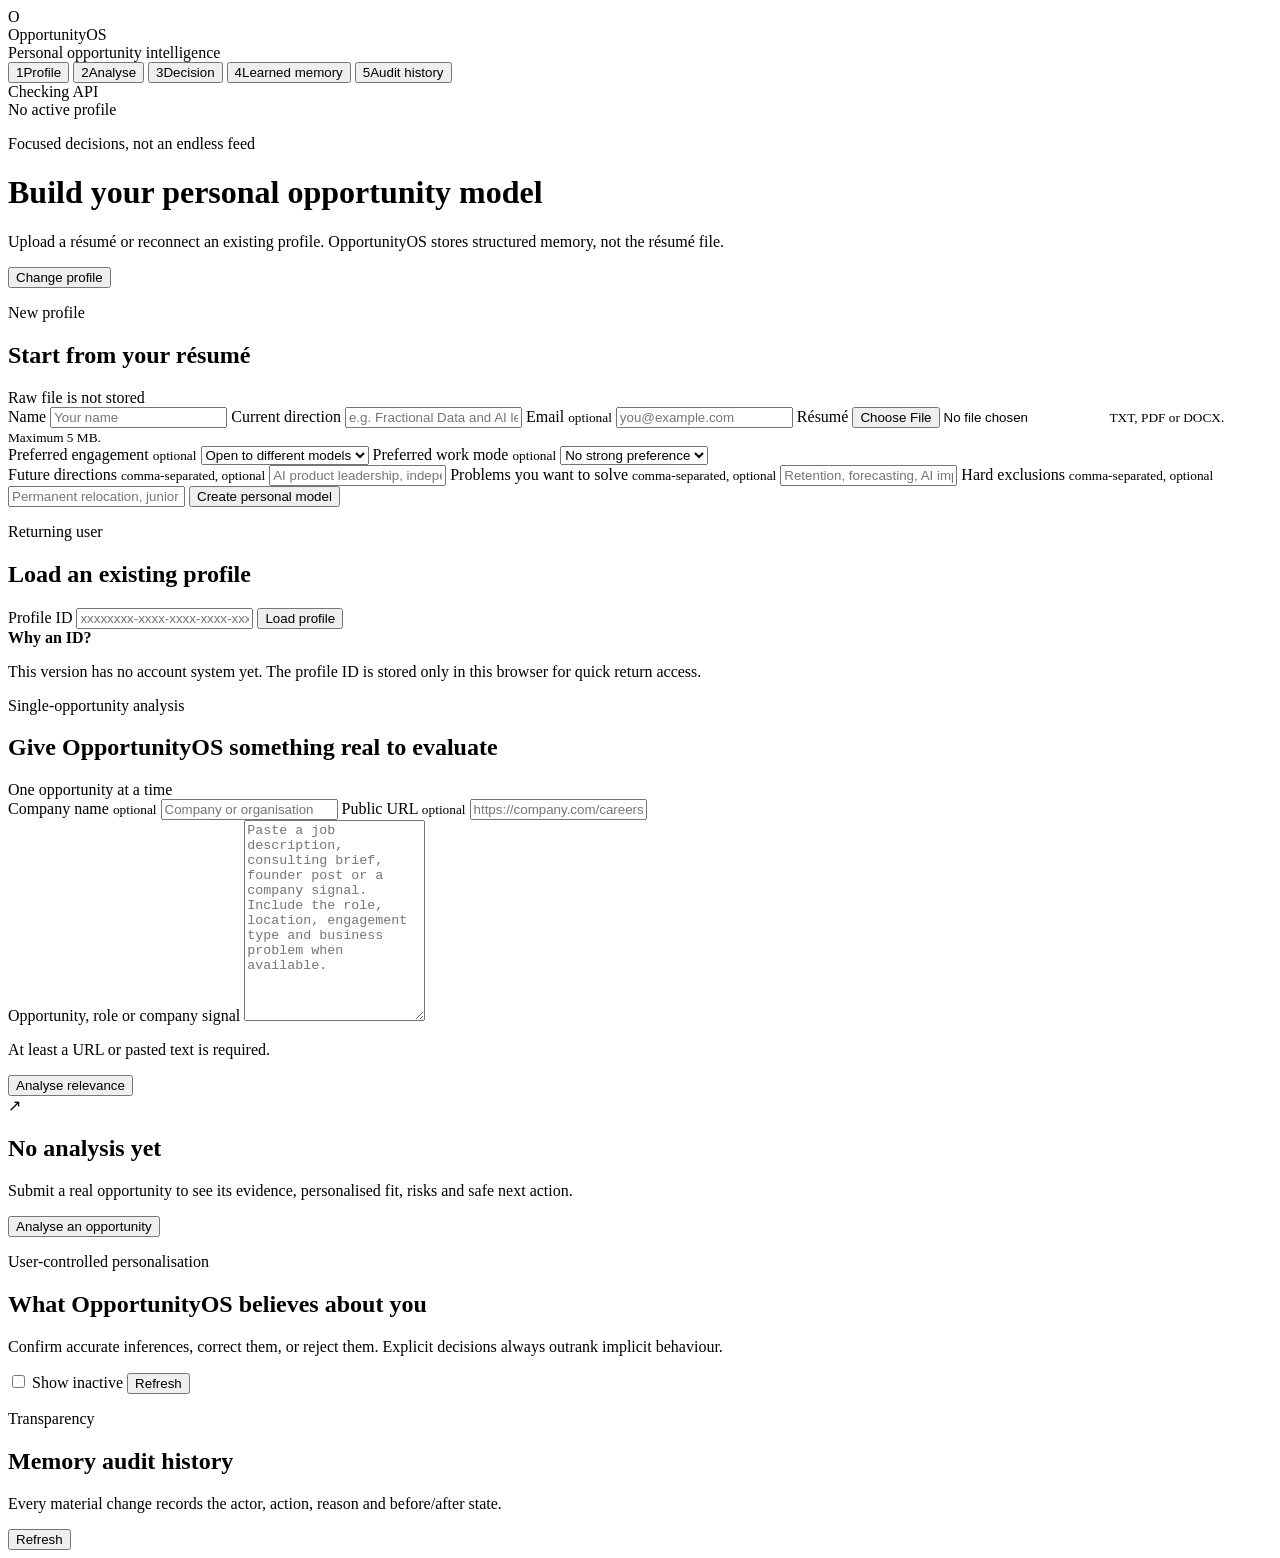
==== src/opportunityos/web/static/index.html @ a58ad83d "add web workspace shell" ====
<!doctype html>
<html lang="en">
<head>
  <meta charset="utf-8">
  <meta name="viewport" content="width=device-width, initial-scale=1">
  <meta name="description" content="OpportunityOS personal opportunity intelligence workspace">
  <title>OpportunityOS</title>
  <link rel="stylesheet" href="/static/base.css">
  <link rel="stylesheet" href="/static/components.css">
</head>
<body>
  <div class="app-shell">
    <aside class="sidebar">
      <div class="brand-block">
        <div class="brand-mark">O</div>
        <div>
          <div class="brand-name">OpportunityOS</div>
          <div class="brand-caption">Personal opportunity intelligence</div>
        </div>
      </div>

      <nav class="nav-list" aria-label="Workspace navigation">
        <button class="nav-item is-active" data-view="profile-view">
          <span class="nav-number">1</span><span>Profile</span>
        </button>
        <button class="nav-item" data-view="analyse-view">
          <span class="nav-number">2</span><span>Analyse</span>
        </button>
        <button class="nav-item" data-view="result-view">
          <span class="nav-number">3</span><span>Decision</span>
        </button>
        <button class="nav-item" data-view="memory-view">
          <span class="nav-number">4</span><span>Learned memory</span>
        </button>
        <button class="nav-item" data-view="audit-view">
          <span class="nav-number">5</span><span>Audit history</span>
        </button>
      </nav>

      <div class="sidebar-footer">
        <div class="status-line">
          <span id="health-dot" class="status-dot"></span>
          <span id="health-label">Checking API</span>
        </div>
        <div id="active-user-label" class="active-user-label">No active profile</div>
      </div>
    </aside>

    <main class="workspace">
      <header class="workspace-header">
        <div>
          <p class="eyebrow">Focused decisions, not an endless feed</p>
          <h1 id="view-title">Build your personal opportunity model</h1>
          <p id="view-description" class="view-description">
            Upload a résumé or reconnect an existing profile. OpportunityOS stores structured memory, not the résumé file.
          </p>
        </div>
        <button id="change-profile-button" class="button button-ghost is-hidden" type="button">Change profile</button>
      </header>

      <div id="notice" class="notice is-hidden" role="status" aria-live="polite"></div>

      <section id="profile-view" class="view-panel is-active">
        <div class="split-grid">
          <article class="card card-primary">
            <div class="card-heading">
              <div>
                <p class="section-kicker">New profile</p>
                <h2>Start from your résumé</h2>
              </div>
              <span class="privacy-badge">Raw file is not stored</span>
            </div>
            <form id="onboarding-form" class="form-stack">
              <label>
                <span>Name</span>
                <input name="display_name" required minlength="2" placeholder="Your name">
              </label>
              <label>
                <span>Current direction</span>
                <input name="headline" placeholder="e.g. Fractional Data and AI leader">
              </label>
              <label>
                <span>Email <small>optional</small></span>
                <input name="email" type="email" placeholder="you@example.com">
              </label>
              <label class="file-field">
                <span>Résumé</span>
                <input name="file" type="file" required accept=".txt,.pdf,.docx">
                <small>TXT, PDF or DOCX. Maximum 5 MB.</small>
              </label>
              <div class="two-column-fields">
                <label>
                  <span>Preferred engagement <small>optional</small></span>
                  <select name="preferred_engagement">
                    <option value="">Open to different models</option>
                    <option value="fractional">Fractional</option>
                    <option value="consulting">Consulting project</option>
                    <option value="contract">Contract</option>
                    <option value="full_time">Full-time</option>
                    <option value="advisory">Advisory</option>
                    <option value="partnership">Partnership</option>
                  </select>
                </label>
                <label>
                  <span>Preferred work mode <small>optional</small></span>
                  <select name="work_mode">
                    <option value="">No strong preference</option>
                    <option value="remote">Remote</option>
                    <option value="hybrid">Hybrid</option>
                    <option value="onsite">On-site</option>
                  </select>
                </label>
              </div>
              <label>
                <span>Future directions <small>comma-separated, optional</small></span>
                <input name="aspirations" placeholder="AI product leadership, independent consulting">
              </label>
              <label>
                <span>Problems you want to solve <small>comma-separated, optional</small></span>
                <input name="problem_areas" placeholder="Retention, forecasting, AI implementation">
              </label>
              <label>
                <span>Hard exclusions <small>comma-separated, optional</small></span>
                <input name="hard_exclusions" placeholder="Permanent relocation, junior roles">
              </label>
              <button class="button button-primary" type="submit">Create personal model</button>
            </form>
          </article>

          <article class="card">
            <div class="card-heading">
              <div>
                <p class="section-kicker">Returning user</p>
                <h2>Load an existing profile</h2>
              </div>
            </div>
            <form id="load-profile-form" class="form-stack compact-form">
              <label>
                <span>Profile ID</span>
                <input id="profile-id-input" name="user_id" required placeholder="xxxxxxxx-xxxx-xxxx-xxxx-xxxxxxxxxxxx">
              </label>
              <button class="button button-secondary" type="submit">Load profile</button>
            </form>
            <div class="explanation-box">
              <strong>Why an ID?</strong>
              <p>This version has no account system yet. The profile ID is stored only in this browser for quick return access.</p>
            </div>
          </article>
        </div>

        <article id="profile-summary" class="card is-hidden"></article>
      </section>

      <section id="analyse-view" class="view-panel">
        <article class="card">
          <div class="card-heading">
            <div>
              <p class="section-kicker">Single-opportunity analysis</p>
              <h2>Give OpportunityOS something real to evaluate</h2>
            </div>
            <span class="selective-badge">One opportunity at a time</span>
          </div>
          <form id="analysis-form" class="form-stack">
            <div class="two-column-fields">
              <label>
                <span>Company name <small>optional</small></span>
                <input name="company_hint" placeholder="Company or organisation">
              </label>
              <label>
                <span>Public URL <small>optional</small></span>
                <input name="source_url" type="url" placeholder="https://company.com/careers/role">
              </label>
            </div>
            <label>
              <span>Opportunity, role or company signal</span>
              <textarea name="raw_text" rows="13" placeholder="Paste a job description, consulting brief, founder post or a company signal. Include the role, location, engagement type and business problem when available."></textarea>
            </label>
            <div class="form-action-row">
              <p>At least a URL or pasted text is required.</p>
              <button class="button button-primary" type="submit">Analyse relevance</button>
            </div>
          </form>
        </article>
      </section>

      <section id="result-view" class="view-panel">
        <div id="analysis-empty" class="empty-state">
          <div class="empty-icon">↗</div>
          <h2>No analysis yet</h2>
          <p>Submit a real opportunity to see its evidence, personalised fit, risks and safe next action.</p>
          <button class="button button-secondary" data-go="analyse-view" type="button">Analyse an opportunity</button>
        </div>
        <div id="analysis-result" class="is-hidden"></div>
      </section>

      <section id="memory-view" class="view-panel">
        <div class="section-toolbar">
          <div>
            <p class="section-kicker">User-controlled personalisation</p>
            <h2>What OpportunityOS believes about you</h2>
            <p>Confirm accurate inferences, correct them, or reject them. Explicit decisions always outrank implicit behaviour.</p>
          </div>
          <div class="toolbar-actions">
            <label class="toggle-label"><input id="include-inactive-toggle" type="checkbox"> Show inactive</label>
            <button id="refresh-memory-button" class="button button-secondary" type="button">Refresh</button>
          </div>
        </div>
        <div id="memory-content" class="memory-layout"></div>
      </section>

      <section id="audit-view" class="view-panel">
        <div class="section-toolbar">
          <div>
            <p class="section-kicker">Transparency</p>
            <h2>Memory audit history</h2>
            <p>Every material change records the actor, action, reason and before/after state.</p>
          </div>
          <button id="refresh-audit-button" class="button button-secondary" type="button">Refresh</button>
        </div>
        <div id="audit-content" class="audit-list"></div>
      </section>
    </main>
  </div>

  <dialog id="memory-dialog" class="modal">
    <form id="memory-edit-form" method="dialog">
      <div class="modal-heading">
        <div>
          <p class="section-kicker">Correct memory</p>
          <h2>Edit the structured value</h2>
        </div>
        <button id="close-memory-dialog" class="icon-button" type="button" aria-label="Close">×</button>
      </div>
      <input id="memory-edit-id" type="hidden">
      <label>
        <span>Key</span>
        <input id="memory-edit-key" required>
      </label>
      <label>
        <span>Value as JSON</span>
        <textarea id="memory-edit-value" rows="12" spellcheck="false" required></textarea>
      </label>
      <label>
        <span>Reason <small>optional</small></span>
        <input id="memory-edit-reason" placeholder="Why are you correcting this?">
      </label>
      <div class="modal-actions">
        <button class="button button-ghost" value="cancel" type="button" id="cancel-memory-edit">Cancel</button>
        <button class="button button-primary" type="submit">Save correction</button>
      </div>
    </form>
  </dialog>

  <script src="/static/core.js" defer></script>
  <script src="/static/analysis.js" defer></script>
  <script src="/static/memory.js" defer></script>
  <script src="/static/app.js" defer></script>
</body>
</html>
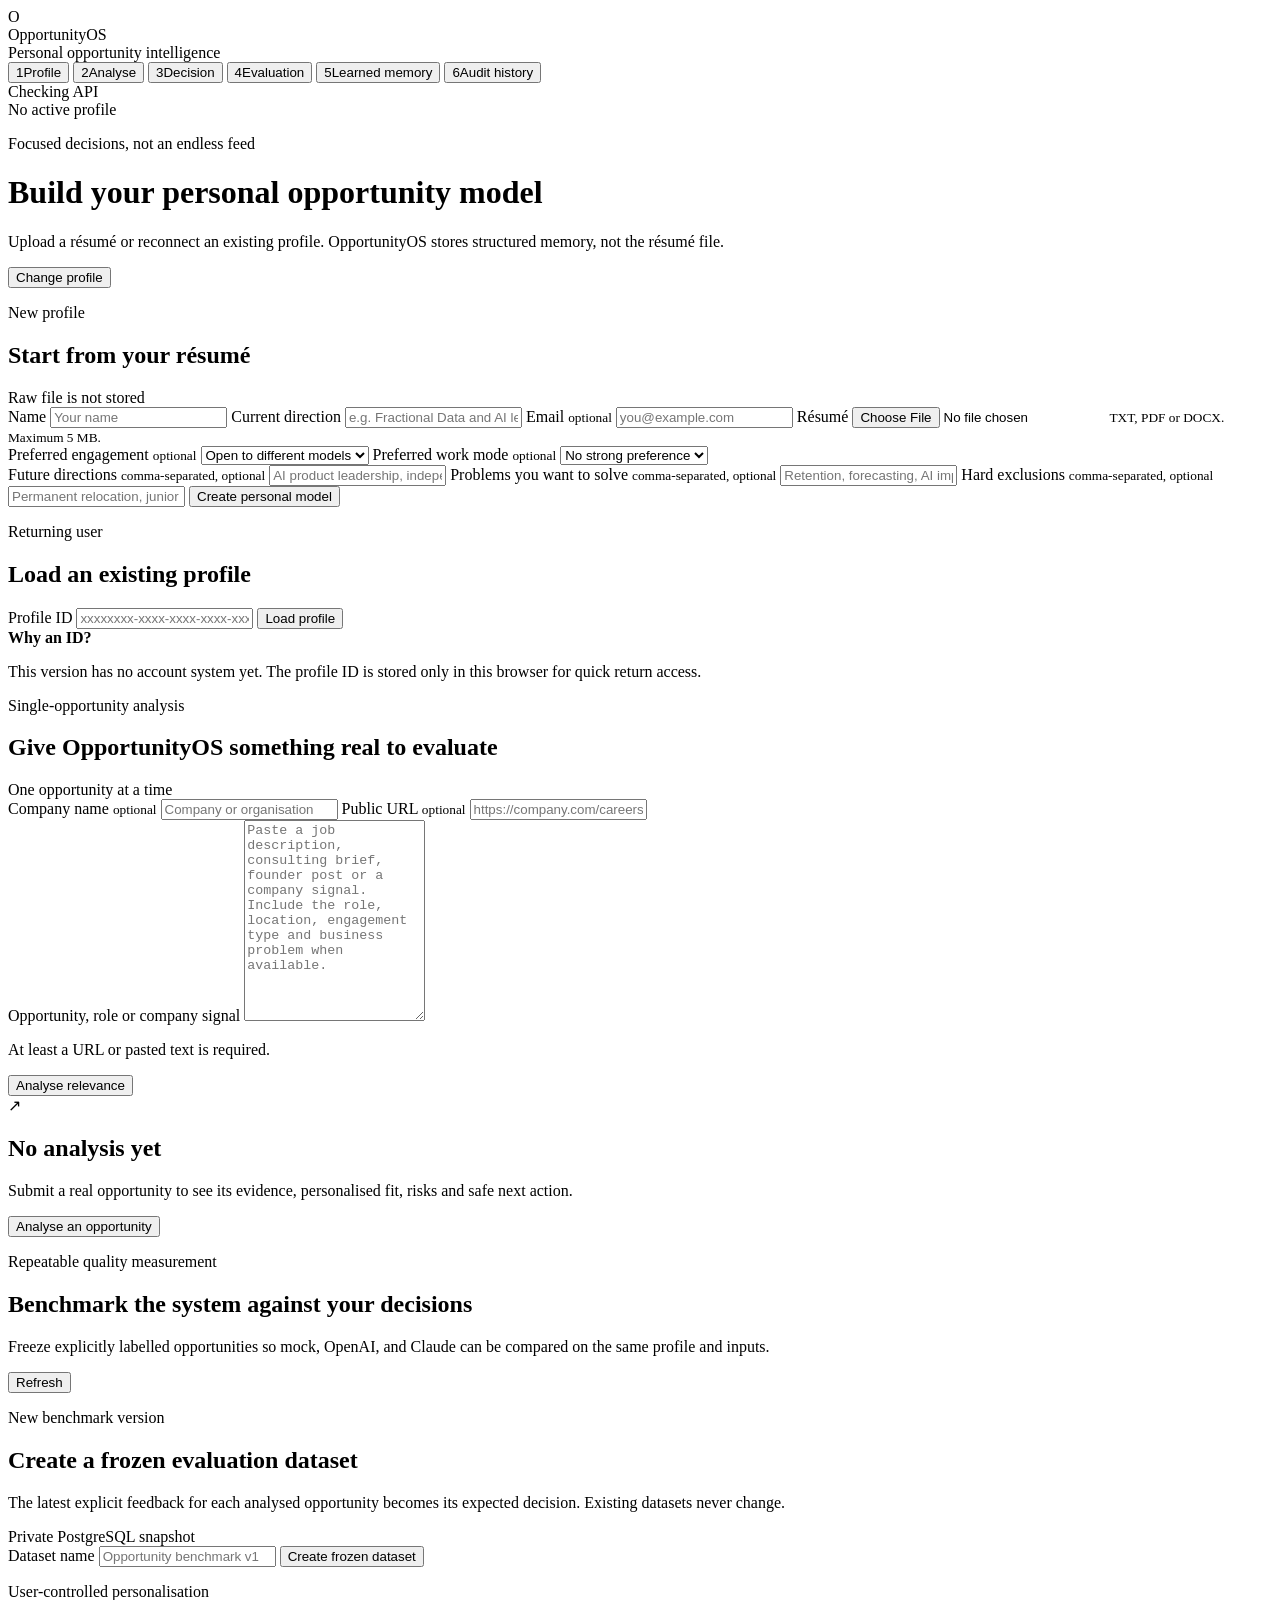
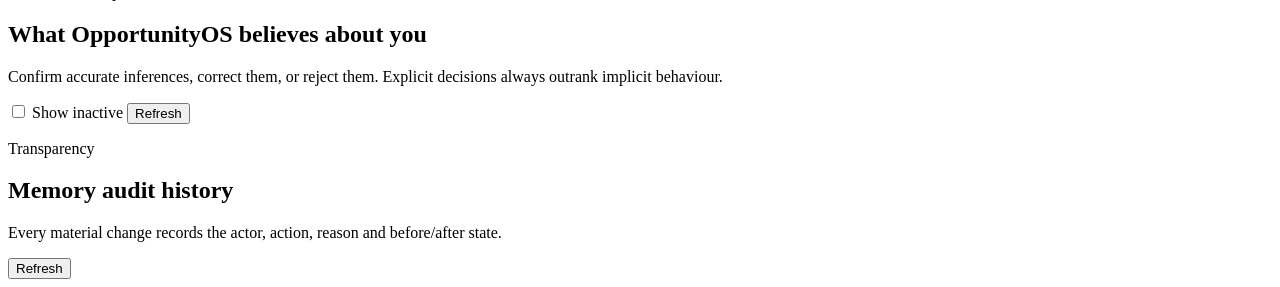
==== commit e4ab6b0f: "Restore evaluation workspace shell" ====
--- a/src/opportunityos/web/static/index.html
+++ b/src/opportunityos/web/static/index.html
@@ -29,11 +29,14 @@
         <button class="nav-item" data-view="result-view">
           <span class="nav-number">3</span><span>Decision</span>
         </button>
+        <button class="nav-item" data-view="evaluation-view">
+          <span class="nav-number">4</span><span>Evaluation</span>
+        </button>
         <button class="nav-item" data-view="memory-view">
-          <span class="nav-number">4</span><span>Learned memory</span>
+          <span class="nav-number">5</span><span>Learned memory</span>
         </button>
         <button class="nav-item" data-view="audit-view">
-          <span class="nav-number">5</span><span>Audit history</span>
+          <span class="nav-number">6</span><span>Audit history</span>
         </button>
       </nav>
 
@@ -193,6 +196,38 @@
         <div id="analysis-result" class="is-hidden"></div>
       </section>
 
+      <section id="evaluation-view" class="view-panel">
+        <div class="section-toolbar">
+          <div>
+            <p class="section-kicker">Repeatable quality measurement</p>
+            <h2>Benchmark the system against your decisions</h2>
+            <p>Freeze explicitly labelled opportunities so mock, OpenAI, and Claude can be compared on the same profile and inputs.</p>
+          </div>
+          <button id="refresh-evaluations-button" class="button button-secondary" type="button">Refresh</button>
+        </div>
+
+        <article class="card">
+          <div class="card-heading">
+            <div>
+              <p class="section-kicker">New benchmark version</p>
+              <h2>Create a frozen evaluation dataset</h2>
+              <p class="memory-value">The latest explicit feedback for each analysed opportunity becomes its expected decision. Existing datasets never change.</p>
+            </div>
+            <span class="privacy-badge">Private PostgreSQL snapshot</span>
+          </div>
+          <form id="evaluation-dataset-form" class="form-stack compact-form">
+            <label>
+              <span>Dataset name</span>
+              <input name="name" required minlength="2" maxlength="200" placeholder="Opportunity benchmark v1">
+            </label>
+            <button class="button button-primary" type="submit">Create frozen dataset</button>
+          </form>
+        </article>
+
+        <div id="evaluation-datasets" class="evaluation-layout"></div>
+        <div id="evaluation-report" class="evaluation-layout is-hidden"></div>
+      </section>
+
       <section id="memory-view" class="view-panel">
         <div class="section-toolbar">
           <div>
@@ -253,6 +288,7 @@
 
   <script src="/static/core.js" defer></script>
   <script src="/static/analysis.js" defer></script>
+  <script src="/static/evaluation.js" defer></script>
   <script src="/static/memory.js" defer></script>
   <script src="/static/app.js" defer></script>
 </body>
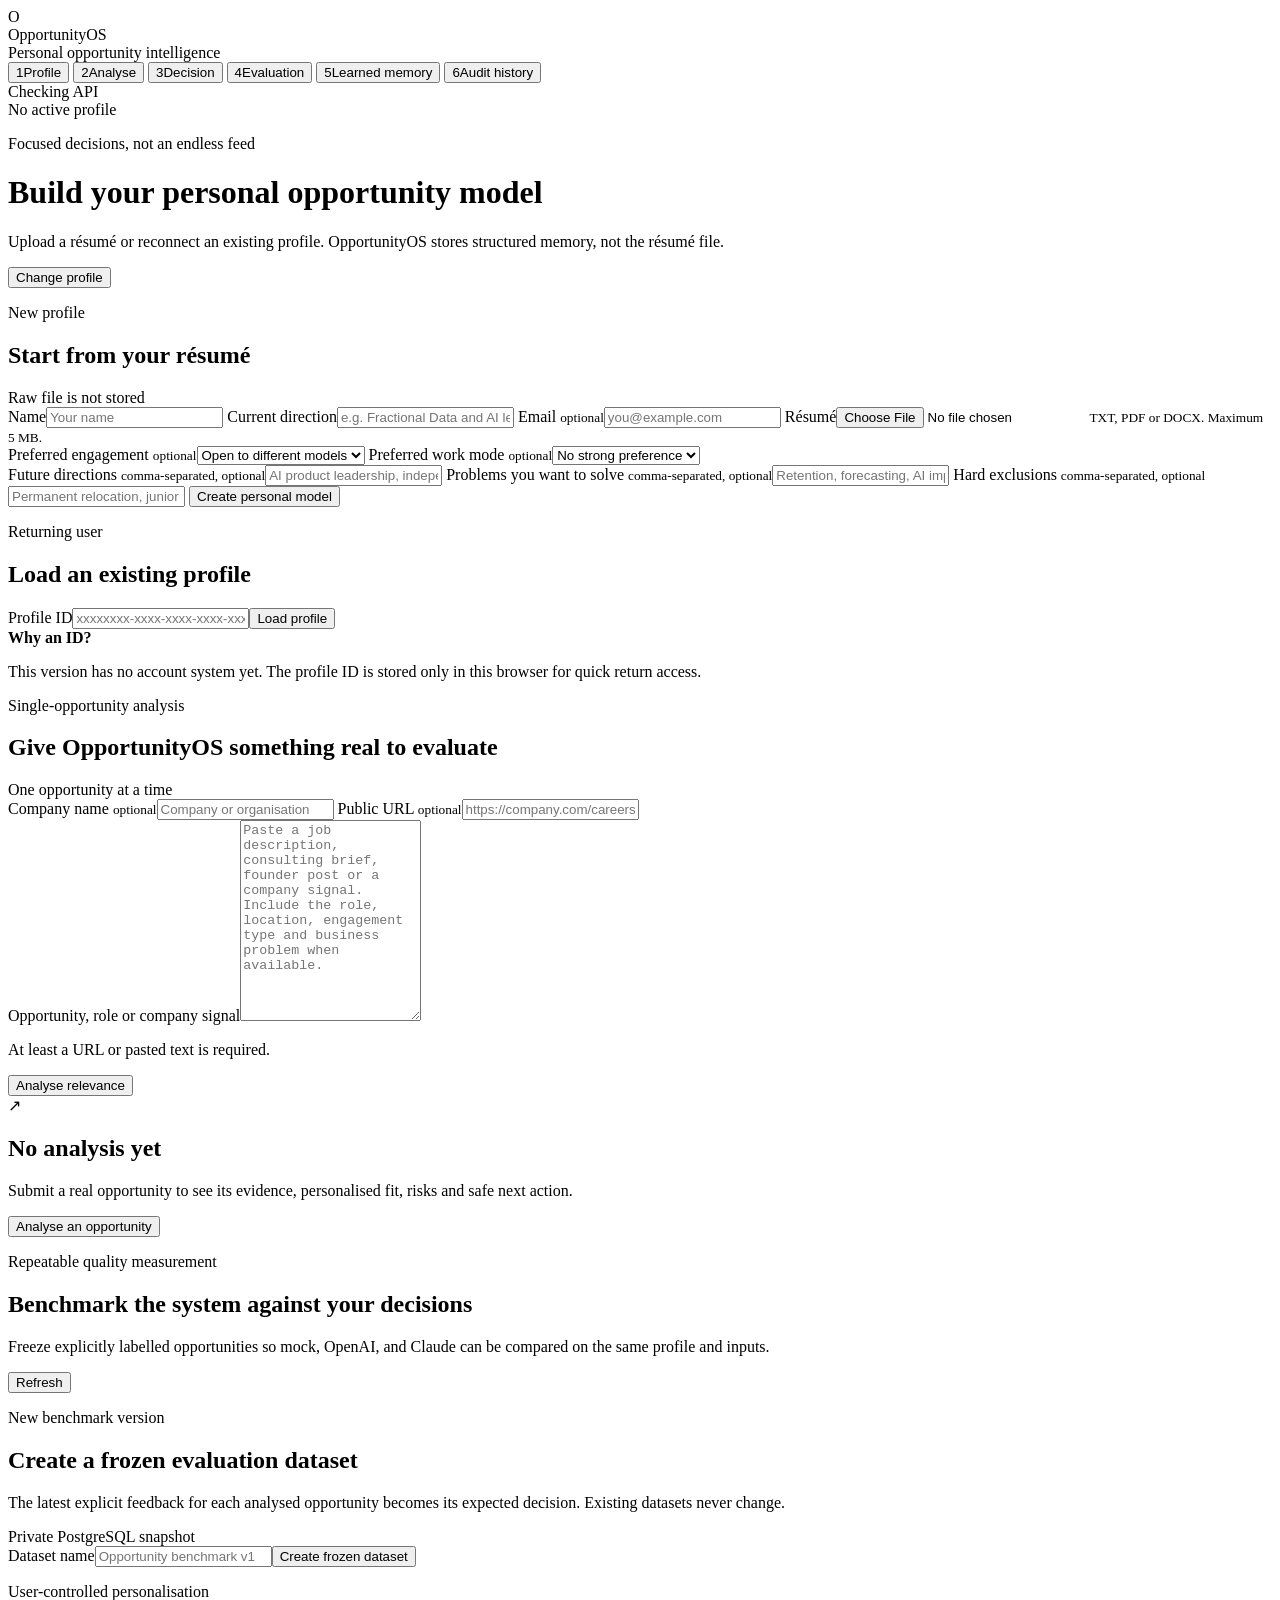
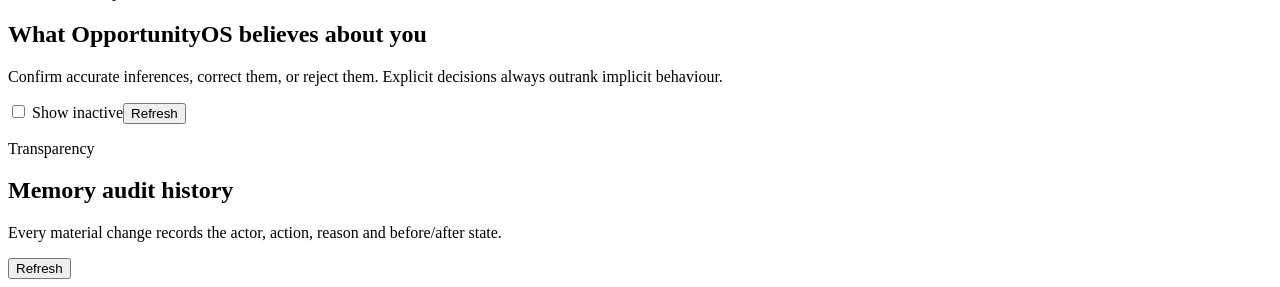
==== commit 23c4fc44: "Add reason-aware feedback dialog" ====
--- a/src/opportunityos/web/static/index.html
+++ b/src/opportunityos/web/static/index.html
@@ -74,215 +74,98 @@
               <span class="privacy-badge">Raw file is not stored</span>
             </div>
             <form id="onboarding-form" class="form-stack">
-              <label>
-                <span>Name</span>
-                <input name="display_name" required minlength="2" placeholder="Your name">
-              </label>
-              <label>
-                <span>Current direction</span>
-                <input name="headline" placeholder="e.g. Fractional Data and AI leader">
-              </label>
-              <label>
-                <span>Email <small>optional</small></span>
-                <input name="email" type="email" placeholder="you@example.com">
-              </label>
-              <label class="file-field">
-                <span>Résumé</span>
-                <input name="file" type="file" required accept=".txt,.pdf,.docx">
-                <small>TXT, PDF or DOCX. Maximum 5 MB.</small>
-              </label>
+              <label><span>Name</span><input name="display_name" required minlength="2" placeholder="Your name"></label>
+              <label><span>Current direction</span><input name="headline" placeholder="e.g. Fractional Data and AI leader"></label>
+              <label><span>Email <small>optional</small></span><input name="email" type="email" placeholder="you@example.com"></label>
+              <label class="file-field"><span>Résumé</span><input name="file" type="file" required accept=".txt,.pdf,.docx"><small>TXT, PDF or DOCX. Maximum 5 MB.</small></label>
               <div class="two-column-fields">
-                <label>
-                  <span>Preferred engagement <small>optional</small></span>
-                  <select name="preferred_engagement">
-                    <option value="">Open to different models</option>
-                    <option value="fractional">Fractional</option>
-                    <option value="consulting">Consulting project</option>
-                    <option value="contract">Contract</option>
-                    <option value="full_time">Full-time</option>
-                    <option value="advisory">Advisory</option>
-                    <option value="partnership">Partnership</option>
-                  </select>
-                </label>
-                <label>
-                  <span>Preferred work mode <small>optional</small></span>
-                  <select name="work_mode">
-                    <option value="">No strong preference</option>
-                    <option value="remote">Remote</option>
-                    <option value="hybrid">Hybrid</option>
-                    <option value="onsite">On-site</option>
-                  </select>
-                </label>
+                <label><span>Preferred engagement <small>optional</small></span><select name="preferred_engagement"><option value="">Open to different models</option><option value="fractional">Fractional</option><option value="consulting">Consulting project</option><option value="contract">Contract</option><option value="full_time">Full-time</option><option value="advisory">Advisory</option><option value="partnership">Partnership</option></select></label>
+                <label><span>Preferred work mode <small>optional</small></span><select name="work_mode"><option value="">No strong preference</option><option value="remote">Remote</option><option value="hybrid">Hybrid</option><option value="onsite">On-site</option></select></label>
               </div>
-              <label>
-                <span>Future directions <small>comma-separated, optional</small></span>
-                <input name="aspirations" placeholder="AI product leadership, independent consulting">
-              </label>
-              <label>
-                <span>Problems you want to solve <small>comma-separated, optional</small></span>
-                <input name="problem_areas" placeholder="Retention, forecasting, AI implementation">
-              </label>
-              <label>
-                <span>Hard exclusions <small>comma-separated, optional</small></span>
-                <input name="hard_exclusions" placeholder="Permanent relocation, junior roles">
-              </label>
+              <label><span>Future directions <small>comma-separated, optional</small></span><input name="aspirations" placeholder="AI product leadership, independent consulting"></label>
+              <label><span>Problems you want to solve <small>comma-separated, optional</small></span><input name="problem_areas" placeholder="Retention, forecasting, AI implementation"></label>
+              <label><span>Hard exclusions <small>comma-separated, optional</small></span><input name="hard_exclusions" placeholder="Permanent relocation, junior roles"></label>
               <button class="button button-primary" type="submit">Create personal model</button>
             </form>
           </article>
 
           <article class="card">
-            <div class="card-heading">
-              <div>
-                <p class="section-kicker">Returning user</p>
-                <h2>Load an existing profile</h2>
-              </div>
-            </div>
-            <form id="load-profile-form" class="form-stack compact-form">
-              <label>
-                <span>Profile ID</span>
-                <input id="profile-id-input" name="user_id" required placeholder="xxxxxxxx-xxxx-xxxx-xxxx-xxxxxxxxxxxx">
-              </label>
-              <button class="button button-secondary" type="submit">Load profile</button>
-            </form>
-            <div class="explanation-box">
-              <strong>Why an ID?</strong>
-              <p>This version has no account system yet. The profile ID is stored only in this browser for quick return access.</p>
-            </div>
+            <div class="card-heading"><div><p class="section-kicker">Returning user</p><h2>Load an existing profile</h2></div></div>
+            <form id="load-profile-form" class="form-stack compact-form"><label><span>Profile ID</span><input id="profile-id-input" name="user_id" required placeholder="xxxxxxxx-xxxx-xxxx-xxxx-xxxxxxxxxxxx"></label><button class="button button-secondary" type="submit">Load profile</button></form>
+            <div class="explanation-box"><strong>Why an ID?</strong><p>This version has no account system yet. The profile ID is stored only in this browser for quick return access.</p></div>
           </article>
         </div>
-
         <article id="profile-summary" class="card is-hidden"></article>
       </section>
 
       <section id="analyse-view" class="view-panel">
         <article class="card">
-          <div class="card-heading">
-            <div>
-              <p class="section-kicker">Single-opportunity analysis</p>
-              <h2>Give OpportunityOS something real to evaluate</h2>
-            </div>
-            <span class="selective-badge">One opportunity at a time</span>
-          </div>
+          <div class="card-heading"><div><p class="section-kicker">Single-opportunity analysis</p><h2>Give OpportunityOS something real to evaluate</h2></div><span class="selective-badge">One opportunity at a time</span></div>
           <form id="analysis-form" class="form-stack">
             <div class="two-column-fields">
-              <label>
-                <span>Company name <small>optional</small></span>
-                <input name="company_hint" placeholder="Company or organisation">
-              </label>
-              <label>
-                <span>Public URL <small>optional</small></span>
-                <input name="source_url" type="url" placeholder="https://company.com/careers/role">
-              </label>
+              <label><span>Company name <small>optional</small></span><input name="company_hint" placeholder="Company or organisation"></label>
+              <label><span>Public URL <small>optional</small></span><input name="source_url" type="url" placeholder="https://company.com/careers/role"></label>
             </div>
-            <label>
-              <span>Opportunity, role or company signal</span>
-              <textarea name="raw_text" rows="13" placeholder="Paste a job description, consulting brief, founder post or a company signal. Include the role, location, engagement type and business problem when available."></textarea>
-            </label>
-            <div class="form-action-row">
-              <p>At least a URL or pasted text is required.</p>
-              <button class="button button-primary" type="submit">Analyse relevance</button>
-            </div>
+            <label><span>Opportunity, role or company signal</span><textarea name="raw_text" rows="13" placeholder="Paste a job description, consulting brief, founder post or a company signal. Include the role, location, engagement type and business problem when available."></textarea></label>
+            <div class="form-action-row"><p>At least a URL or pasted text is required.</p><button class="button button-primary" type="submit">Analyse relevance</button></div>
           </form>
         </article>
       </section>
 
       <section id="result-view" class="view-panel">
-        <div id="analysis-empty" class="empty-state">
-          <div class="empty-icon">↗</div>
-          <h2>No analysis yet</h2>
-          <p>Submit a real opportunity to see its evidence, personalised fit, risks and safe next action.</p>
-          <button class="button button-secondary" data-go="analyse-view" type="button">Analyse an opportunity</button>
-        </div>
+        <div id="analysis-empty" class="empty-state"><div class="empty-icon">↗</div><h2>No analysis yet</h2><p>Submit a real opportunity to see its evidence, personalised fit, risks and safe next action.</p><button class="button button-secondary" data-go="analyse-view" type="button">Analyse an opportunity</button></div>
         <div id="analysis-result" class="is-hidden"></div>
       </section>
 
       <section id="evaluation-view" class="view-panel">
-        <div class="section-toolbar">
-          <div>
-            <p class="section-kicker">Repeatable quality measurement</p>
-            <h2>Benchmark the system against your decisions</h2>
-            <p>Freeze explicitly labelled opportunities so mock, OpenAI, and Claude can be compared on the same profile and inputs.</p>
-          </div>
-          <button id="refresh-evaluations-button" class="button button-secondary" type="button">Refresh</button>
-        </div>
-
-        <article class="card">
-          <div class="card-heading">
-            <div>
-              <p class="section-kicker">New benchmark version</p>
-              <h2>Create a frozen evaluation dataset</h2>
-              <p class="memory-value">The latest explicit feedback for each analysed opportunity becomes its expected decision. Existing datasets never change.</p>
-            </div>
-            <span class="privacy-badge">Private PostgreSQL snapshot</span>
-          </div>
-          <form id="evaluation-dataset-form" class="form-stack compact-form">
-            <label>
-              <span>Dataset name</span>
-              <input name="name" required minlength="2" maxlength="200" placeholder="Opportunity benchmark v1">
-            </label>
-            <button class="button button-primary" type="submit">Create frozen dataset</button>
-          </form>
-        </article>
-
+        <div class="section-toolbar"><div><p class="section-kicker">Repeatable quality measurement</p><h2>Benchmark the system against your decisions</h2><p>Freeze explicitly labelled opportunities so mock, OpenAI, and Claude can be compared on the same profile and inputs.</p></div><button id="refresh-evaluations-button" class="button button-secondary" type="button">Refresh</button></div>
+        <article class="card"><div class="card-heading"><div><p class="section-kicker">New benchmark version</p><h2>Create a frozen evaluation dataset</h2><p class="memory-value">The latest explicit feedback for each analysed opportunity becomes its expected decision. Existing datasets never change.</p></div><span class="privacy-badge">Private PostgreSQL snapshot</span></div><form id="evaluation-dataset-form" class="form-stack compact-form"><label><span>Dataset name</span><input name="name" required minlength="2" maxlength="200" placeholder="Opportunity benchmark v1"></label><button class="button button-primary" type="submit">Create frozen dataset</button></form></article>
         <div id="evaluation-datasets" class="evaluation-layout"></div>
         <div id="evaluation-report" class="evaluation-layout is-hidden"></div>
       </section>
 
       <section id="memory-view" class="view-panel">
-        <div class="section-toolbar">
-          <div>
-            <p class="section-kicker">User-controlled personalisation</p>
-            <h2>What OpportunityOS believes about you</h2>
-            <p>Confirm accurate inferences, correct them, or reject them. Explicit decisions always outrank implicit behaviour.</p>
-          </div>
-          <div class="toolbar-actions">
-            <label class="toggle-label"><input id="include-inactive-toggle" type="checkbox"> Show inactive</label>
-            <button id="refresh-memory-button" class="button button-secondary" type="button">Refresh</button>
-          </div>
-        </div>
+        <div class="section-toolbar"><div><p class="section-kicker">User-controlled personalisation</p><h2>What OpportunityOS believes about you</h2><p>Confirm accurate inferences, correct them, or reject them. Explicit decisions always outrank implicit behaviour.</p></div><div class="toolbar-actions"><label class="toggle-label"><input id="include-inactive-toggle" type="checkbox"> Show inactive</label><button id="refresh-memory-button" class="button button-secondary" type="button">Refresh</button></div></div>
         <div id="memory-content" class="memory-layout"></div>
       </section>
 
       <section id="audit-view" class="view-panel">
-        <div class="section-toolbar">
-          <div>
-            <p class="section-kicker">Transparency</p>
-            <h2>Memory audit history</h2>
-            <p>Every material change records the actor, action, reason and before/after state.</p>
-          </div>
-          <button id="refresh-audit-button" class="button button-secondary" type="button">Refresh</button>
-        </div>
+        <div class="section-toolbar"><div><p class="section-kicker">Transparency</p><h2>Memory audit history</h2><p>Every material change records the actor, action, reason and before/after state.</p></div><button id="refresh-audit-button" class="button button-secondary" type="button">Refresh</button></div>
         <div id="audit-content" class="audit-list"></div>
       </section>
     </main>
   </div>
 
+  <dialog id="feedback-dialog" class="modal">
+    <form id="feedback-form" method="dialog">
+      <div class="modal-heading"><div><p class="section-kicker">Teach the personal model</p><h2 id="feedback-dialog-title">Why did you choose this?</h2></div><button id="close-feedback-dialog" class="icon-button" type="button" aria-label="Close">×</button></div>
+      <input id="feedback-action" type="hidden">
+      <p id="feedback-dialog-help" class="memory-value">Choose at least one reason. Explicit feedback remains visible and reversible in learned memory.</p>
+      <div id="feedback-reason-options" class="form-stack">
+        <label data-feedback-actions="pursue save"><span><input type="checkbox" name="reasons" value="strong_fit"> Strong fit with my direction</span></label>
+        <label data-feedback-actions="save"><span><input type="checkbox" name="reasons" value="missing_information"> Interesting, but important information is missing</span></label>
+        <label data-feedback-actions="save reject"><span><input type="checkbox" name="reasons" value="interesting_company_wrong_opportunity"> Interesting company, wrong opportunity</span></label>
+        <label data-feedback-actions="save reject"><span><input type="checkbox" name="reasons" value="wrong_role"> Wrong role or scope</span></label>
+        <label data-feedback-actions="save reject"><span><input type="checkbox" name="reasons" value="wrong_engagement"> Wrong engagement model</span></label>
+        <label data-feedback-actions="save reject"><span><input type="checkbox" name="reasons" value="wrong_company"> Wrong company</span></label>
+        <label data-feedback-actions="save reject"><span><input type="checkbox" name="reasons" value="location_mismatch"> Location or work-mode mismatch</span></label>
+        <label data-feedback-actions="save reject"><span><input type="checkbox" name="reasons" value="compensation_mismatch"> Compensation mismatch</span></label>
+        <label data-feedback-actions="reject"><span><input type="checkbox" name="reasons" value="too_junior"> Too junior</span></label>
+        <label data-feedback-actions="reject"><span><input type="checkbox" name="reasons" value="too_execution_heavy"> Too execution-heavy</span></label>
+        <label data-feedback-actions="reject"><span><input type="checkbox" name="reasons" value="low_ownership"> Too little ownership</span></label>
+      </div>
+      <div class="modal-actions"><button id="cancel-feedback" class="button button-ghost" type="button">Cancel</button><button id="submit-feedback" class="button button-primary" type="submit">Save decision</button></div>
+    </form>
+  </dialog>
+
   <dialog id="memory-dialog" class="modal">
     <form id="memory-edit-form" method="dialog">
-      <div class="modal-heading">
-        <div>
-          <p class="section-kicker">Correct memory</p>
-          <h2>Edit the structured value</h2>
-        </div>
-        <button id="close-memory-dialog" class="icon-button" type="button" aria-label="Close">×</button>
-      </div>
+      <div class="modal-heading"><div><p class="section-kicker">Correct memory</p><h2>Edit the structured value</h2></div><button id="close-memory-dialog" class="icon-button" type="button" aria-label="Close">×</button></div>
       <input id="memory-edit-id" type="hidden">
-      <label>
-        <span>Key</span>
-        <input id="memory-edit-key" required>
-      </label>
-      <label>
-        <span>Value as JSON</span>
-        <textarea id="memory-edit-value" rows="12" spellcheck="false" required></textarea>
-      </label>
-      <label>
-        <span>Reason <small>optional</small></span>
-        <input id="memory-edit-reason" placeholder="Why are you correcting this?">
-      </label>
-      <div class="modal-actions">
-        <button class="button button-ghost" value="cancel" type="button" id="cancel-memory-edit">Cancel</button>
-        <button class="button button-primary" type="submit">Save correction</button>
-      </div>
+      <label><span>Key</span><input id="memory-edit-key" required></label>
+      <label><span>Value as JSON</span><textarea id="memory-edit-value" rows="12" spellcheck="false" required></textarea></label>
+      <label><span>Reason <small>optional</small></span><input id="memory-edit-reason" placeholder="Why are you correcting this?"></label>
+      <div class="modal-actions"><button class="button button-ghost" value="cancel" type="button" id="cancel-memory-edit">Cancel</button><button class="button button-primary" type="submit">Save correction</button></div>
     </form>
   </dialog>
 
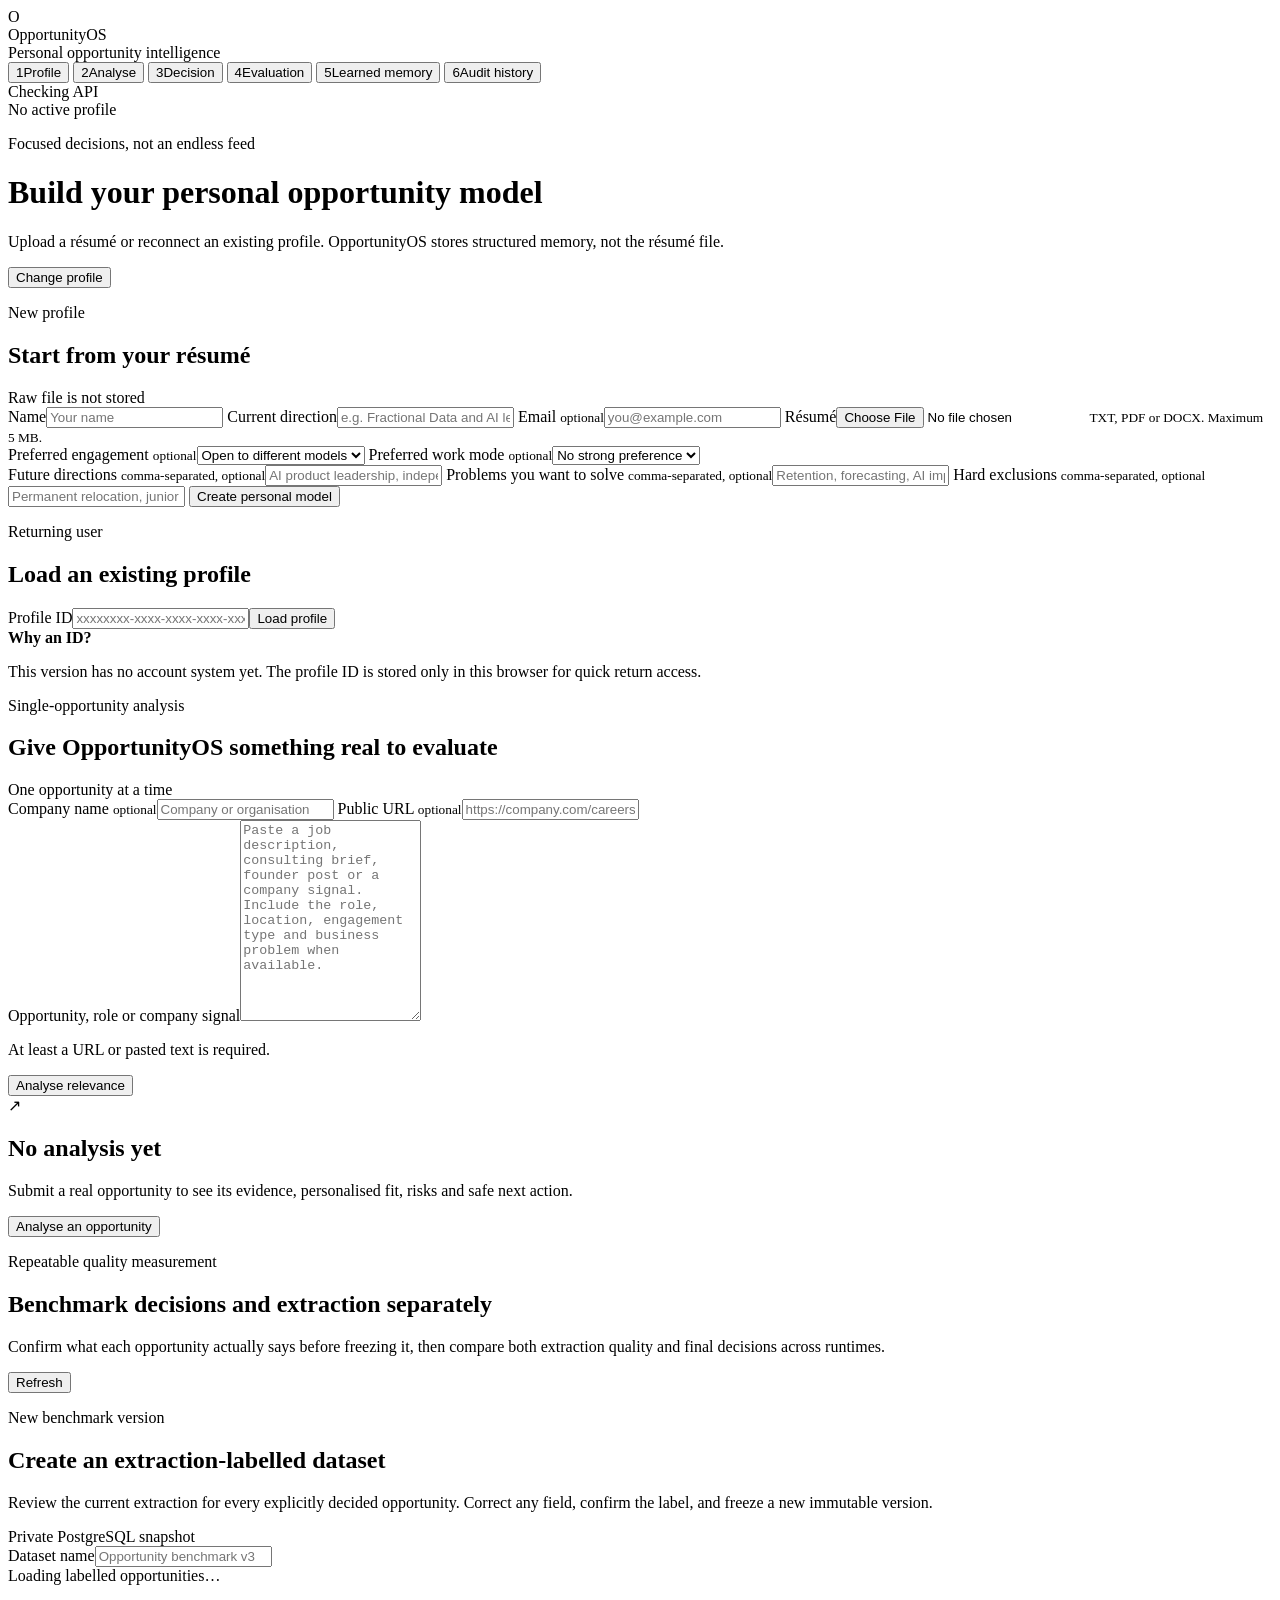
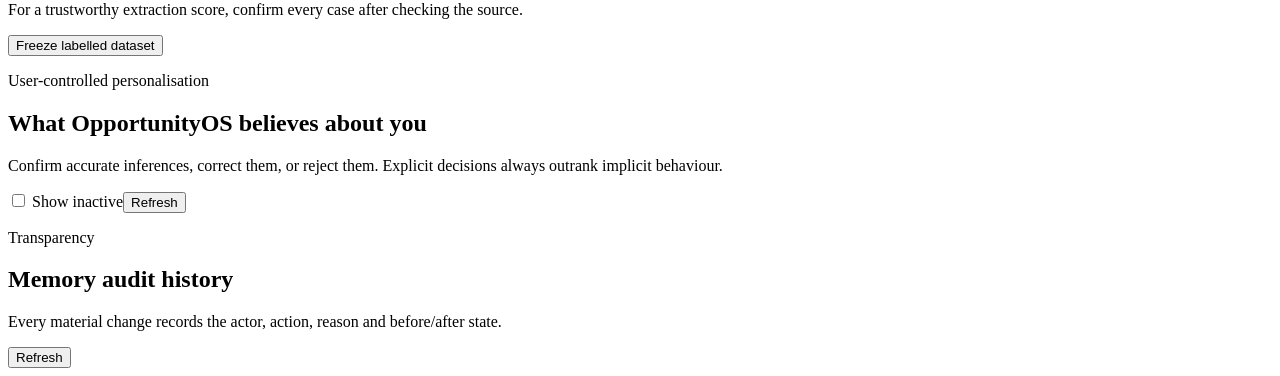
==== commit c4d1b296: "Add extraction labelling workspace" ====
--- a/src/opportunityos/web/static/index.html
+++ b/src/opportunityos/web/static/index.html
@@ -118,8 +118,15 @@
       </section>
 
       <section id="evaluation-view" class="view-panel">
-        <div class="section-toolbar"><div><p class="section-kicker">Repeatable quality measurement</p><h2>Benchmark the system against your decisions</h2><p>Freeze explicitly labelled opportunities so mock, OpenAI, and Claude can be compared on the same profile and inputs.</p></div><button id="refresh-evaluations-button" class="button button-secondary" type="button">Refresh</button></div>
-        <article class="card"><div class="card-heading"><div><p class="section-kicker">New benchmark version</p><h2>Create a frozen evaluation dataset</h2><p class="memory-value">The latest explicit feedback for each analysed opportunity becomes its expected decision. Existing datasets never change.</p></div><span class="privacy-badge">Private PostgreSQL snapshot</span></div><form id="evaluation-dataset-form" class="form-stack compact-form"><label><span>Dataset name</span><input name="name" required minlength="2" maxlength="200" placeholder="Opportunity benchmark v1"></label><button class="button button-primary" type="submit">Create frozen dataset</button></form></article>
+        <div class="section-toolbar"><div><p class="section-kicker">Repeatable quality measurement</p><h2>Benchmark decisions and extraction separately</h2><p>Confirm what each opportunity actually says before freezing it, then compare both extraction quality and final decisions across runtimes.</p></div><button id="refresh-evaluations-button" class="button button-secondary" type="button">Refresh</button></div>
+        <article class="card">
+          <div class="card-heading"><div><p class="section-kicker">New benchmark version</p><h2>Create an extraction-labelled dataset</h2><p class="memory-value">Review the current extraction for every explicitly decided opportunity. Correct any field, confirm the label, and freeze a new immutable version.</p></div><span class="privacy-badge">Private PostgreSQL snapshot</span></div>
+          <form id="evaluation-dataset-form" class="form-stack">
+            <label><span>Dataset name</span><input name="name" required minlength="2" maxlength="200" placeholder="Opportunity benchmark v3"></label>
+            <div id="evaluation-candidates" class="evaluation-candidates"><div class="loading">Loading labelled opportunities…</div></div>
+            <div class="form-action-row"><p>For a trustworthy extraction score, confirm every case after checking the source.</p><button class="button button-primary" type="submit">Freeze labelled dataset</button></div>
+          </form>
+        </article>
         <div id="evaluation-datasets" class="evaluation-layout"></div>
         <div id="evaluation-report" class="evaluation-layout is-hidden"></div>
       </section>
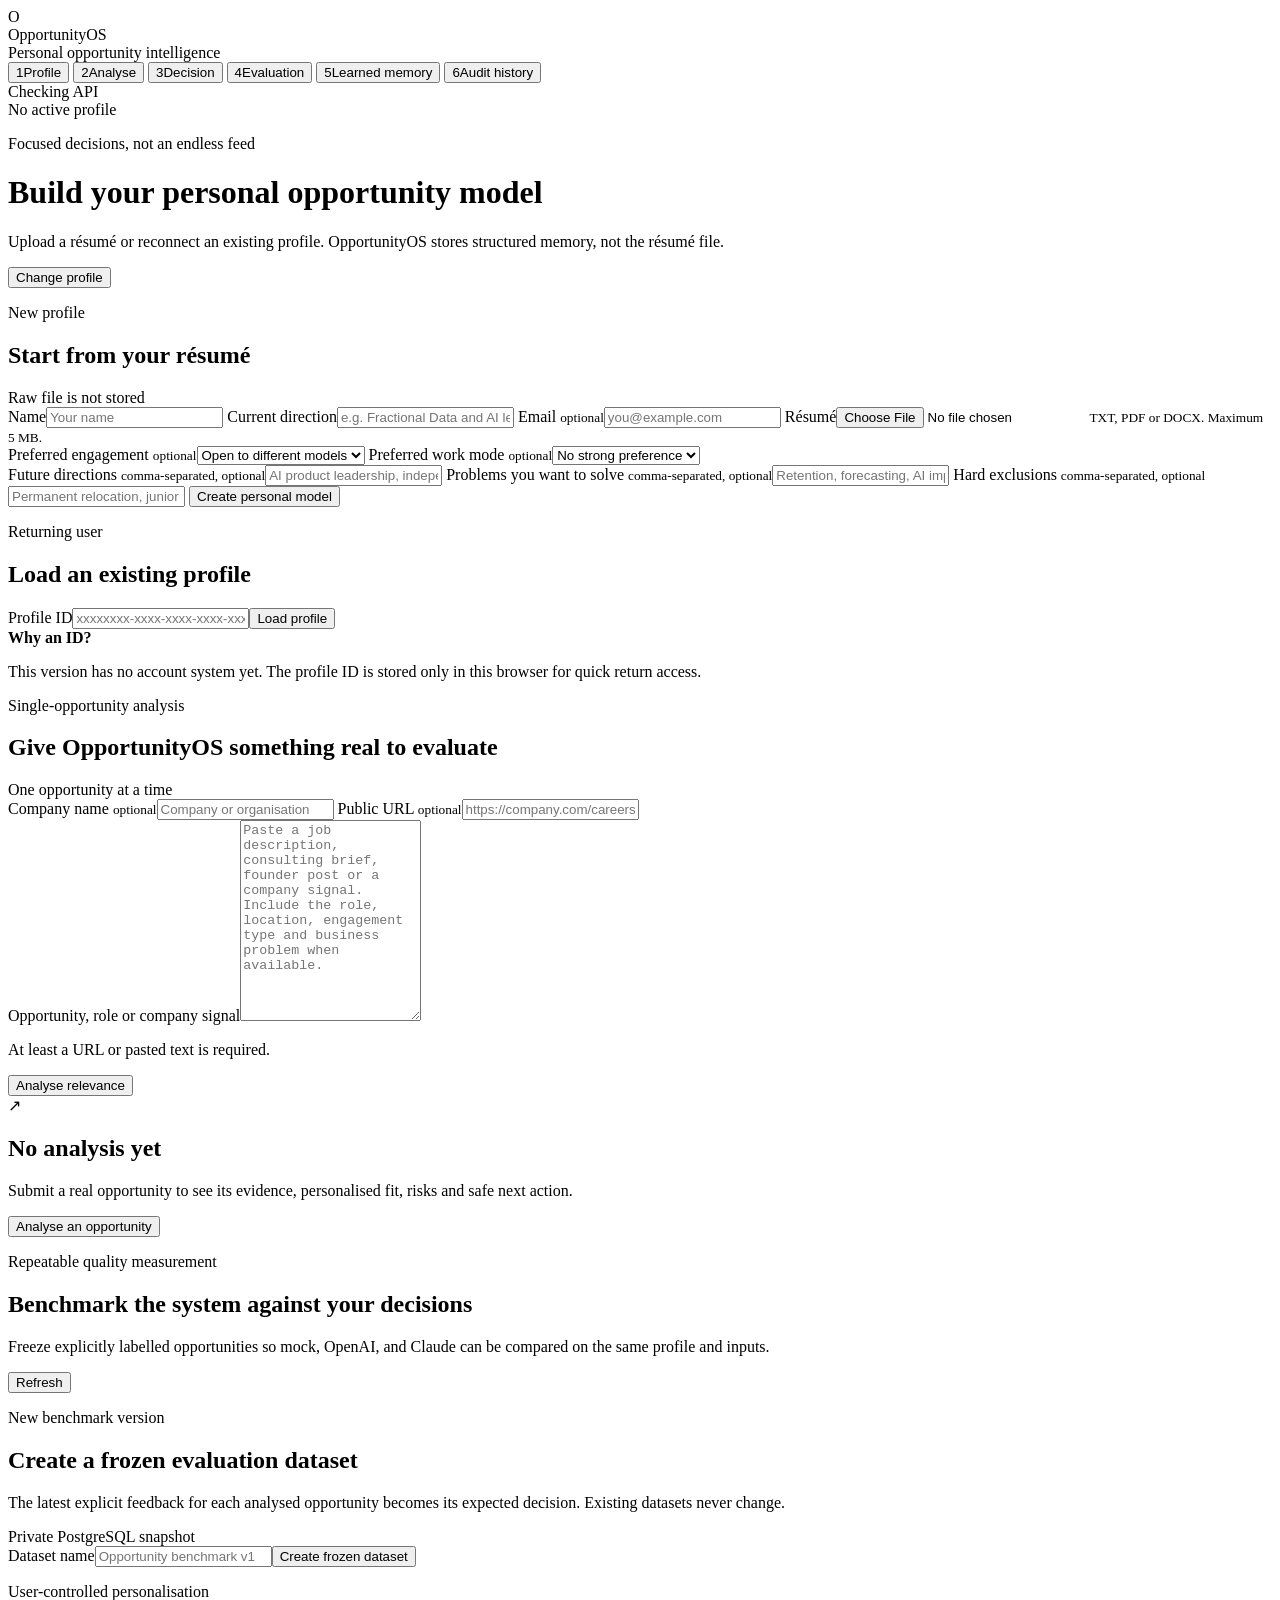
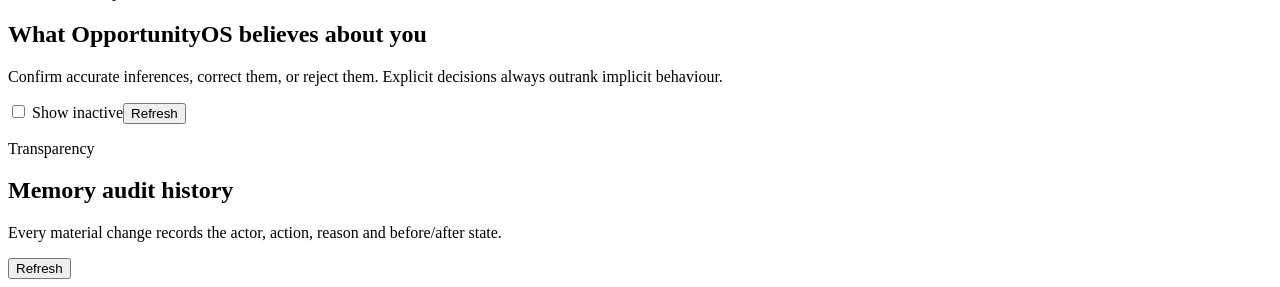
==== commit 7d8b5f34: "Use aligned feedback reason rows" ====
--- a/src/opportunityos/web/static/index.html
+++ b/src/opportunityos/web/static/index.html
@@ -118,15 +118,8 @@
       </section>
 
       <section id="evaluation-view" class="view-panel">
-        <div class="section-toolbar"><div><p class="section-kicker">Repeatable quality measurement</p><h2>Benchmark decisions and extraction separately</h2><p>Confirm what each opportunity actually says before freezing it, then compare both extraction quality and final decisions across runtimes.</p></div><button id="refresh-evaluations-button" class="button button-secondary" type="button">Refresh</button></div>
-        <article class="card">
-          <div class="card-heading"><div><p class="section-kicker">New benchmark version</p><h2>Create an extraction-labelled dataset</h2><p class="memory-value">Review the current extraction for every explicitly decided opportunity. Correct any field, confirm the label, and freeze a new immutable version.</p></div><span class="privacy-badge">Private PostgreSQL snapshot</span></div>
-          <form id="evaluation-dataset-form" class="form-stack">
-            <label><span>Dataset name</span><input name="name" required minlength="2" maxlength="200" placeholder="Opportunity benchmark v3"></label>
-            <div id="evaluation-candidates" class="evaluation-candidates"><div class="loading">Loading labelled opportunities…</div></div>
-            <div class="form-action-row"><p>For a trustworthy extraction score, confirm every case after checking the source.</p><button class="button button-primary" type="submit">Freeze labelled dataset</button></div>
-          </form>
-        </article>
+        <div class="section-toolbar"><div><p class="section-kicker">Repeatable quality measurement</p><h2>Benchmark the system against your decisions</h2><p>Freeze explicitly labelled opportunities so mock, OpenAI, and Claude can be compared on the same profile and inputs.</p></div><button id="refresh-evaluations-button" class="button button-secondary" type="button">Refresh</button></div>
+        <article class="card"><div class="card-heading"><div><p class="section-kicker">New benchmark version</p><h2>Create a frozen evaluation dataset</h2><p class="memory-value">The latest explicit feedback for each analysed opportunity becomes its expected decision. Existing datasets never change.</p></div><span class="privacy-badge">Private PostgreSQL snapshot</span></div><form id="evaluation-dataset-form" class="form-stack compact-form"><label><span>Dataset name</span><input name="name" required minlength="2" maxlength="200" placeholder="Opportunity benchmark v1"></label><button class="button button-primary" type="submit">Create frozen dataset</button></form></article>
         <div id="evaluation-datasets" class="evaluation-layout"></div>
         <div id="evaluation-report" class="evaluation-layout is-hidden"></div>
       </section>
@@ -149,17 +142,17 @@
       <input id="feedback-action" type="hidden">
       <p id="feedback-dialog-help" class="memory-value">Choose at least one reason. Explicit feedback remains visible and reversible in learned memory.</p>
       <div id="feedback-reason-options" class="form-stack">
-        <label data-feedback-actions="pursue save"><span><input type="checkbox" name="reasons" value="strong_fit"> Strong fit with my direction</span></label>
-        <label data-feedback-actions="save"><span><input type="checkbox" name="reasons" value="missing_information"> Interesting, but important information is missing</span></label>
-        <label data-feedback-actions="save reject"><span><input type="checkbox" name="reasons" value="interesting_company_wrong_opportunity"> Interesting company, wrong opportunity</span></label>
-        <label data-feedback-actions="save reject"><span><input type="checkbox" name="reasons" value="wrong_role"> Wrong role or scope</span></label>
-        <label data-feedback-actions="save reject"><span><input type="checkbox" name="reasons" value="wrong_engagement"> Wrong engagement model</span></label>
-        <label data-feedback-actions="save reject"><span><input type="checkbox" name="reasons" value="wrong_company"> Wrong company</span></label>
-        <label data-feedback-actions="save reject"><span><input type="checkbox" name="reasons" value="location_mismatch"> Location or work-mode mismatch</span></label>
-        <label data-feedback-actions="save reject"><span><input type="checkbox" name="reasons" value="compensation_mismatch"> Compensation mismatch</span></label>
-        <label data-feedback-actions="reject"><span><input type="checkbox" name="reasons" value="too_junior"> Too junior</span></label>
-        <label data-feedback-actions="reject"><span><input type="checkbox" name="reasons" value="too_execution_heavy"> Too execution-heavy</span></label>
-        <label data-feedback-actions="reject"><span><input type="checkbox" name="reasons" value="low_ownership"> Too little ownership</span></label>
+        <label class="feedback-reason-option" data-feedback-actions="pursue save"><input type="checkbox" name="reasons" value="strong_fit"><span>Strong fit with my direction</span></label>
+        <label class="feedback-reason-option" data-feedback-actions="save"><input type="checkbox" name="reasons" value="missing_information"><span>Interesting, but important information is missing</span></label>
+        <label class="feedback-reason-option" data-feedback-actions="save reject"><input type="checkbox" name="reasons" value="interesting_company_wrong_opportunity"><span>Interesting company, wrong opportunity</span></label>
+        <label class="feedback-reason-option" data-feedback-actions="save reject"><input type="checkbox" name="reasons" value="wrong_role"><span>Wrong role or scope</span></label>
+        <label class="feedback-reason-option" data-feedback-actions="save reject"><input type="checkbox" name="reasons" value="wrong_engagement"><span>Wrong engagement model</span></label>
+        <label class="feedback-reason-option" data-feedback-actions="save reject"><input type="checkbox" name="reasons" value="wrong_company"><span>Wrong company</span></label>
+        <label class="feedback-reason-option" data-feedback-actions="save reject"><input type="checkbox" name="reasons" value="location_mismatch"><span>Location or work-mode mismatch</span></label>
+        <label class="feedback-reason-option" data-feedback-actions="save reject"><input type="checkbox" name="reasons" value="compensation_mismatch"><span>Compensation mismatch</span></label>
+        <label class="feedback-reason-option" data-feedback-actions="reject"><input type="checkbox" name="reasons" value="too_junior"><span>Too junior</span></label>
+        <label class="feedback-reason-option" data-feedback-actions="reject"><input type="checkbox" name="reasons" value="too_execution_heavy"><span>Too execution-heavy</span></label>
+        <label class="feedback-reason-option" data-feedback-actions="reject"><input type="checkbox" name="reasons" value="low_ownership"><span>Too little ownership</span></label>
       </div>
       <div class="modal-actions"><button id="cancel-feedback" class="button button-ghost" type="button">Cancel</button><button id="submit-feedback" class="button button-primary" type="submit">Save decision</button></div>
     </form>
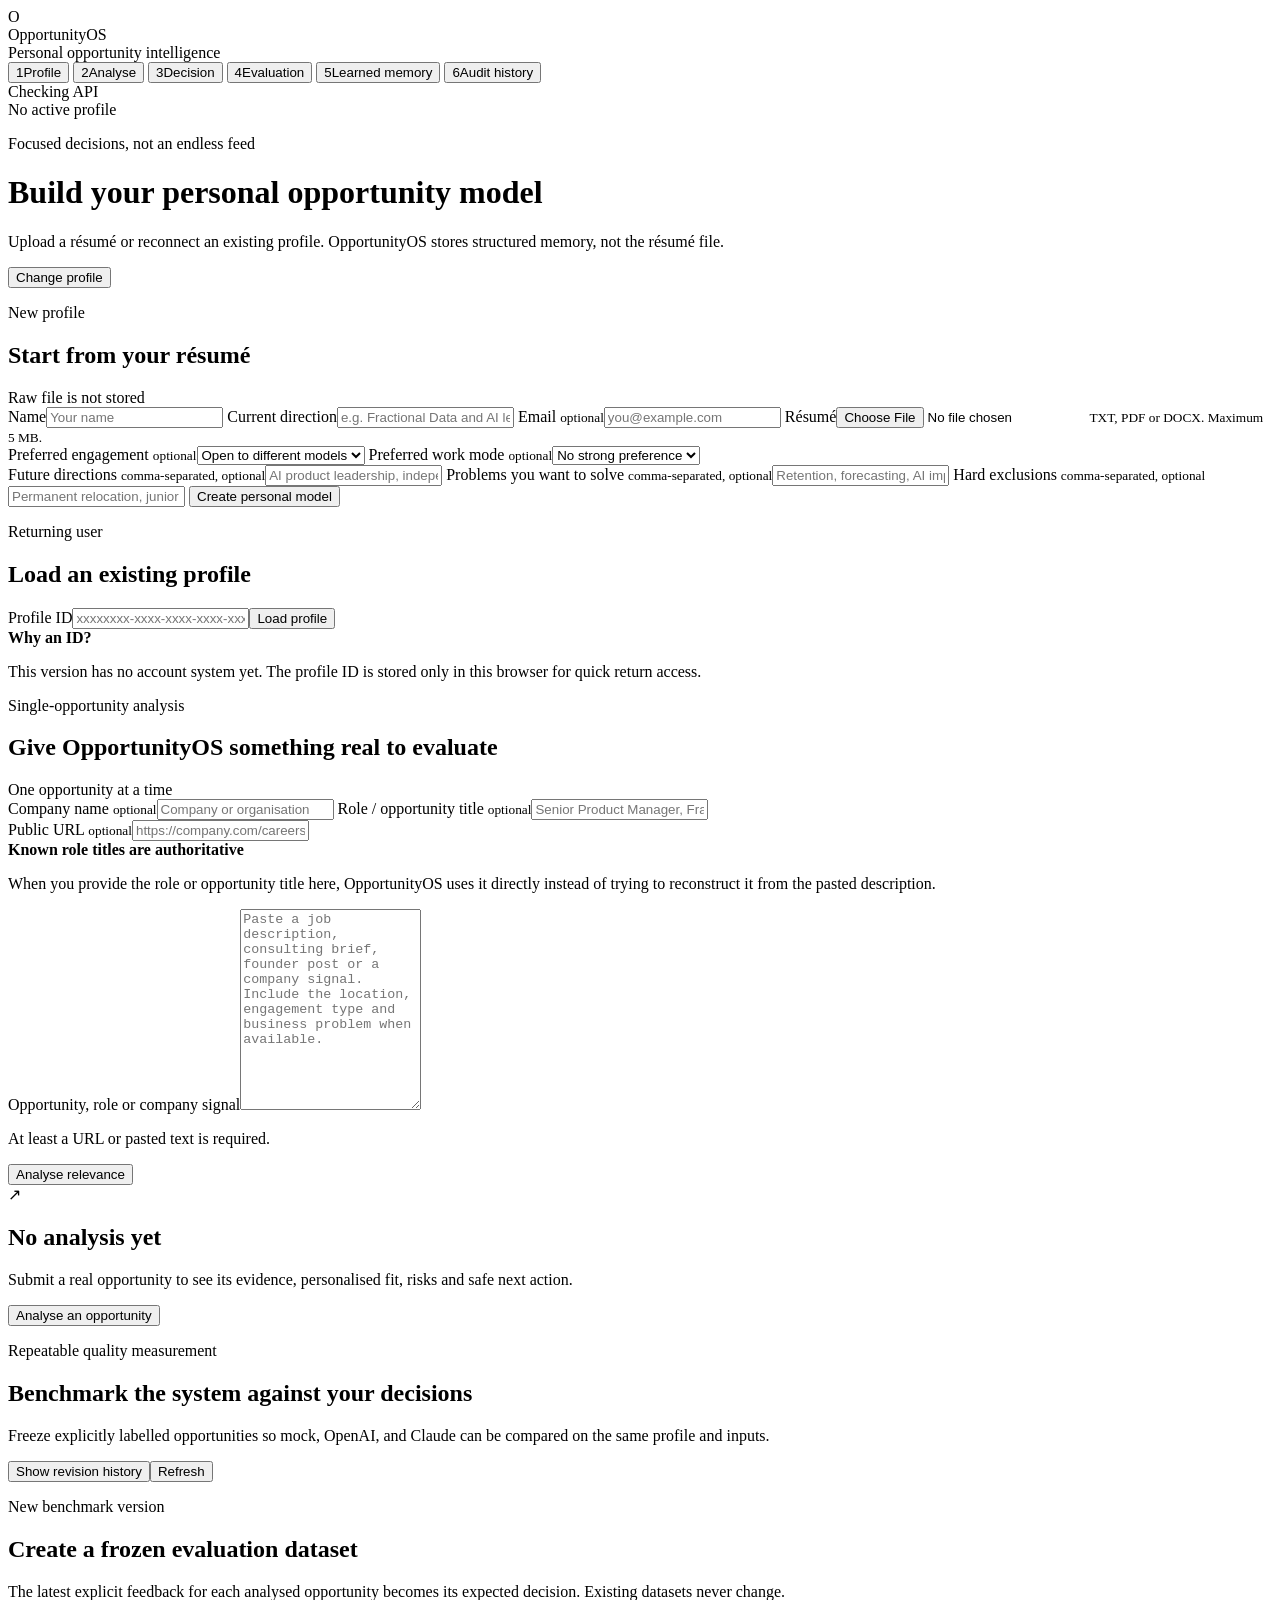
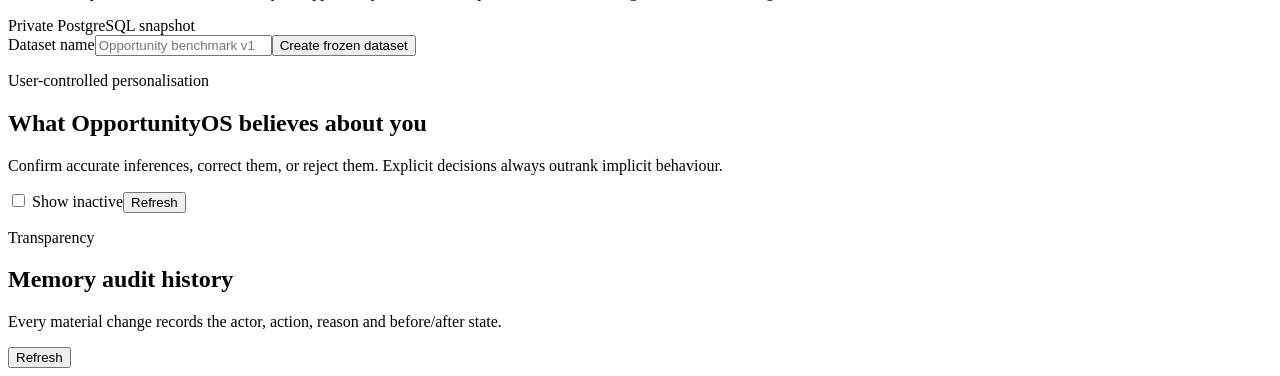
==== commit 4b38a437: "Add explicit role input and benchmark history control" ====
--- a/src/opportunityos/web/static/index.html
+++ b/src/opportunityos/web/static/index.html
@@ -104,9 +104,11 @@
           <form id="analysis-form" class="form-stack">
             <div class="two-column-fields">
               <label><span>Company name <small>optional</small></span><input name="company_hint" placeholder="Company or organisation"></label>
-              <label><span>Public URL <small>optional</small></span><input name="source_url" type="url" placeholder="https://company.com/careers/role"></label>
+              <label><span>Role / opportunity title <small>optional</small></span><input name="role_hint" placeholder="Senior Product Manager, Fractional CTO, advisory project"></label>
             </div>
-            <label><span>Opportunity, role or company signal</span><textarea name="raw_text" rows="13" placeholder="Paste a job description, consulting brief, founder post or a company signal. Include the role, location, engagement type and business problem when available."></textarea></label>
+            <label><span>Public URL <small>optional</small></span><input name="source_url" type="url" placeholder="https://company.com/careers/role"></label>
+            <div class="explanation-box"><strong>Known role titles are authoritative</strong><p>When you provide the role or opportunity title here, OpportunityOS uses it directly instead of trying to reconstruct it from the pasted description.</p></div>
+            <label><span>Opportunity, role or company signal</span><textarea name="raw_text" rows="13" placeholder="Paste a job description, consulting brief, founder post or a company signal. Include the location, engagement type and business problem when available."></textarea></label>
             <div class="form-action-row"><p>At least a URL or pasted text is required.</p><button class="button button-primary" type="submit">Analyse relevance</button></div>
           </form>
         </article>
@@ -118,7 +120,7 @@
       </section>
 
       <section id="evaluation-view" class="view-panel">
-        <div class="section-toolbar"><div><p class="section-kicker">Repeatable quality measurement</p><h2>Benchmark the system against your decisions</h2><p>Freeze explicitly labelled opportunities so mock, OpenAI, and Claude can be compared on the same profile and inputs.</p></div><button id="refresh-evaluations-button" class="button button-secondary" type="button">Refresh</button></div>
+        <div class="section-toolbar"><div><p class="section-kicker">Repeatable quality measurement</p><h2>Benchmark the system against your decisions</h2><p>Freeze explicitly labelled opportunities so mock, OpenAI, and Claude can be compared on the same profile and inputs.</p></div><div class="toolbar-actions"><button id="toggle-evaluation-history-button" class="button button-ghost" type="button">Show revision history</button><button id="refresh-evaluations-button" class="button button-secondary" type="button">Refresh</button></div></div>
         <article class="card"><div class="card-heading"><div><p class="section-kicker">New benchmark version</p><h2>Create a frozen evaluation dataset</h2><p class="memory-value">The latest explicit feedback for each analysed opportunity becomes its expected decision. Existing datasets never change.</p></div><span class="privacy-badge">Private PostgreSQL snapshot</span></div><form id="evaluation-dataset-form" class="form-stack compact-form"><label><span>Dataset name</span><input name="name" required minlength="2" maxlength="200" placeholder="Opportunity benchmark v1"></label><button class="button button-primary" type="submit">Create frozen dataset</button></form></article>
         <div id="evaluation-datasets" class="evaluation-layout"></div>
         <div id="evaluation-report" class="evaluation-layout is-hidden"></div>
